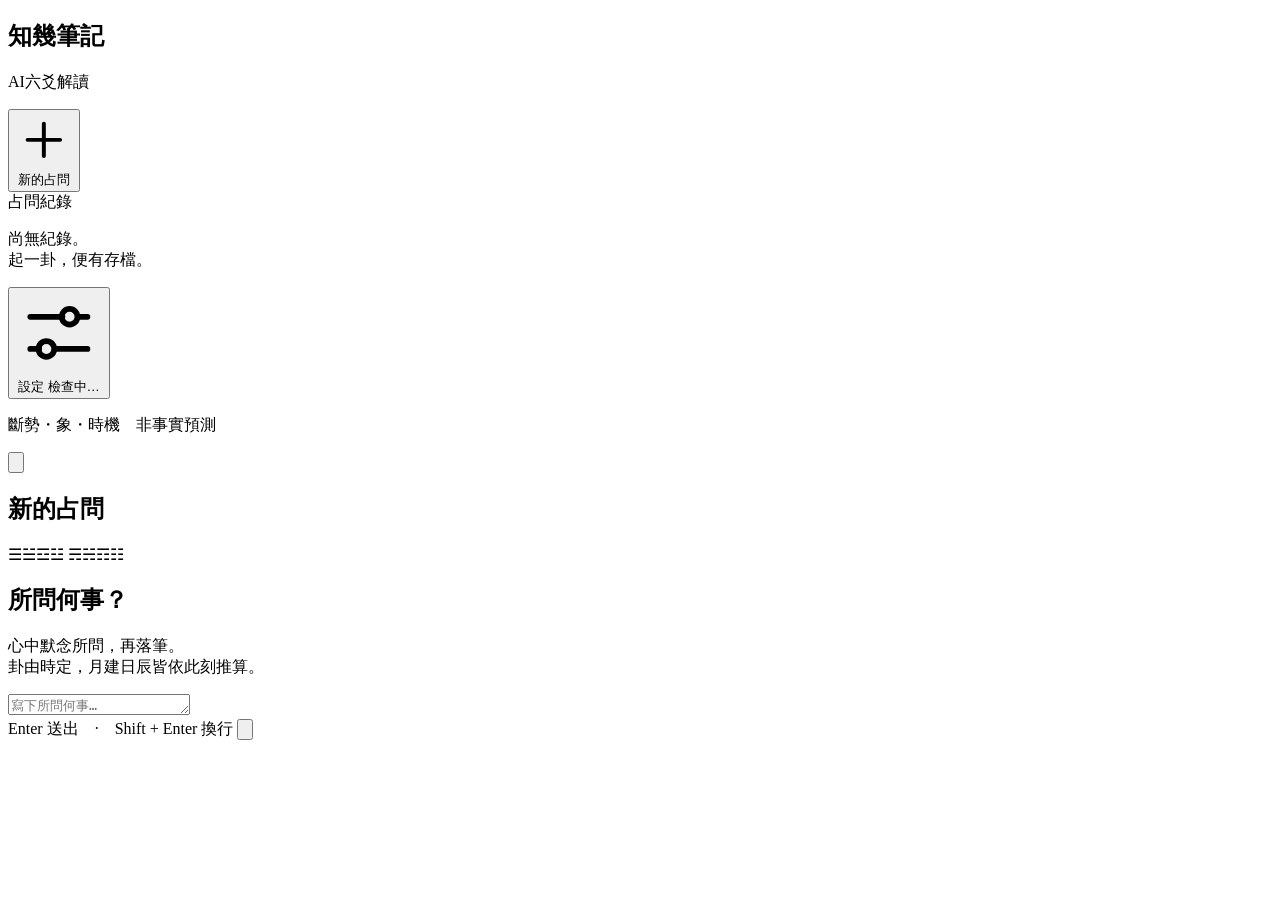
==== ai/web/index.html @ c9a5901e "feat(ai): 知幾筆記六爻解讀介面與主變卦盤 - 新增 ai/ 六爻 AI 應用、串流解讀與設定 - 主卦／變卦並列、六親六神、世應直行、動爻上色、靜卦限長 - 修正三合局位置判定、地支作用與兄" ====
<!DOCTYPE html>
<html lang="zh-Hant-TW">
<head>
<meta charset="UTF-8">
<meta name="viewport" content="width=device-width, initial-scale=1.0, viewport-fit=cover">
<meta name="theme-color" content="#ffffff">
<title>知幾筆記 · AI六爻解讀</title>
<link rel="stylesheet" href="/assets/app.css">
<link rel="icon" href="data:image/svg+xml,<svg xmlns='http://www.w3.org/2000/svg' viewBox='0 0 100 100'><rect width='100' height='100' rx='24' fill='%23a5382c'/><text x='50' y='72' font-size='60' text-anchor='middle' fill='%23fdf6e8' font-family='serif'>卦</text></svg>">
</head>
<body>

<!-- ─────────── 左：卷首與紀錄 ─────────── -->
<aside class="sidebar" id="sidebar">
  <div class="brand">
    <div class="brand-text">
      <h1>知幾筆記</h1>
      <p>AI六爻解讀</p>
    </div>
  </div>

  <button class="new-chat" id="btnNew" type="button">
    <svg viewBox="0 0 24 24" fill="none" stroke="currentColor" stroke-width="1.7" stroke-linecap="round" aria-hidden="true"><path d="M12 5v14M5 12h14"/></svg>
    <span>新的占問</span>
  </button>

  <div class="side-scroll">
    <div class="side-head">
      <span class="side-title">占問紀錄</span>
      <span class="side-count" id="historyCount"></span>
    </div>
    <p class="history-empty" id="historyEmpty">尚無紀錄。<br>起一卦，便有存檔。</p>
    <ul class="history" id="history"></ul>
  </div>

  <div class="side-foot">
    <button class="foot-btn" id="btnSettings" type="button">
      <svg viewBox="0 0 24 24" fill="none" stroke="currentColor" stroke-width="1.6" stroke-linecap="round" aria-hidden="true">
        <path d="M4 7.5h9M17.5 7.5H20M4 16.5h2.5M11 16.5h9"/>
        <circle cx="15" cy="7.5" r="2.2"/><circle cx="8.5" cy="16.5" r="2.2"/>
      </svg>
      <span class="foot-label">設定</span>
      <span class="llm-state" id="llmState">檢查中…</span>
    </button>
    <p class="foot-note">斷勢・象・時機　非事實預測</p>
  </div>
</aside>

<div class="scrim" id="navScrim" hidden></div>

<!-- ─────────── 右：問答 ─────────── -->
<main class="main">

  <header class="topbar">
    <div class="topbar-left">
      <button class="icon-btn only-mobile" id="btnMenu" type="button" aria-label="開啟選單">
        <svg viewBox="0 0 24 24" fill="none" stroke="currentColor" stroke-width="1.7" stroke-linecap="round" aria-hidden="true"><path d="M4 7h16M4 12h16M4 17h16"/></svg>
      </button>
      <div class="topbar-title">
        <h2 id="chatTitle">新的占問</h2>
      </div>
      <span class="topbar-sub" id="chatSub" hidden></span>
    </div>
    <div class="topbar-right">
      <button class="ghost-btn" id="btnCopy" type="button" hidden aria-label="複製解讀">
        <svg viewBox="0 0 24 24" fill="none" stroke="currentColor" stroke-width="1.6" stroke-linecap="round" stroke-linejoin="round" aria-hidden="true"><rect x="9" y="9" width="11" height="11" rx="2.4"/><path d="M15 5.5A2.5 2.5 0 0 0 12.5 3H6.5A2.5 2.5 0 0 0 4 5.5v6A2.5 2.5 0 0 0 6.5 14"/></svg>
        <span>複製解讀</span>
      </button>
    </div>
  </header>

  <div class="viewport" id="viewport">
    <section class="empty" id="empty">
      <div class="empty-mark" aria-hidden="true">
        <span>☰</span><span>☱</span><span>☲</span><span>☳</span>
        <span>☴</span><span>☵</span><span>☶</span><span>☷</span>
      </div>
      <h2 class="empty-title">所問何事？</h2>
      <p class="empty-sub">心中默念所問，再落筆。<br>卦由時定，月建日辰皆依此刻推算。</p>
    </section>

    <section class="thread" id="thread" hidden></section>
  </div>

  <div class="dock">
    <form class="composer" id="composer" autocomplete="off">
      <textarea id="prompt" rows="1" maxlength="400" placeholder="寫下所問何事…" aria-label="占問內容"></textarea>
      <div class="composer-bar">
        <span class="composer-hint" id="composerHint">Enter 送出　·　Shift + Enter 換行</span>
        <button class="send-btn" id="btnSend" type="submit" aria-label="送出">
          <svg viewBox="0 0 24 24" fill="none" stroke="currentColor" stroke-width="1.9" stroke-linecap="round" stroke-linejoin="round" aria-hidden="true"><path d="M12 19V5M6 11l6-6 6 6"/></svg>
        </button>
      </div>
    </form>
    <p class="dock-warn" id="dockWarn" hidden></p>
    <p class="dock-note" id="dockNote" hidden></p>
  </div>
</main>

<!-- ─────────── 設定 ─────────── -->
<div class="modal-scrim" id="sheetBackdrop" hidden></div>
<section class="sheet" id="settingsSheet" role="dialog" aria-modal="true" aria-labelledby="settingsTitle" tabindex="-1" hidden>
  <header class="sheet-head">
    <div>
      <h2 id="settingsTitle">設定</h2>
      <p>解卦模型、金鑰與占問方式，都收在這裡。</p>
    </div>
    <button class="icon-btn" id="btnCloseSettings" type="button" aria-label="關閉">
      <svg viewBox="0 0 24 24" fill="none" stroke="currentColor" stroke-width="1.7" stroke-linecap="round" aria-hidden="true"><path d="M6 6l12 12M18 6L6 18"/></svg>
    </button>
  </header>

  <div class="sheet-body">
    <section class="sect">
      <h3 class="sect-title">解卦模型</h3>

      <div class="grid-2">
        <label class="field">
          <span class="field-label">供應商</span>
          <select id="cfgProvider"></select>
        </label>
        <label class="field">
          <span class="field-label">模型</span>
          <input id="cfgModel" type="text" list="modelList" placeholder="模型名稱" autocomplete="off">
          <datalist id="modelList"></datalist>
        </label>
      </div>

      <label class="field">
        <span class="field-label">API 金鑰</span>
        <input id="cfgKey" type="password" placeholder="貼上 API key" autocomplete="off">
        <span class="field-hint" id="cfgKeyHint"></span>
      </label>

      <label class="field" id="cfgBaseWrap" hidden>
        <span class="field-label">Base URL（自訂端點）</span>
        <input id="cfgBase" type="text" placeholder="https://your-endpoint/v1" autocomplete="off">
      </label>

      <div class="grid-2">
        <label class="field">
          <span class="field-label">溫度 <b id="tempVal">0.70</b></span>
          <input type="range" id="cfgTemp" min="0" max="1.2" step="0.05" value="0.7">
        </label>
        <label class="field">
          <span class="field-label">最大長度</span>
          <input id="cfgMax" type="number" min="256" max="32000" step="256" value="4000">
        </label>
      </div>

      <p class="sheet-note" id="cfgNote"></p>
    </section>

    <section class="sect">
      <h3 class="sect-title">占問方式</h3>

      <div class="field">
        <span class="field-label">起卦方式</span>
        <div class="seg" id="prefMode">
          <button type="button" class="seg-btn is-on" data-mode="coins">擲錢起卦</button>
          <button type="button" class="seg-btn" data-mode="manual">手動指定</button>
        </div>
      </div>

      <div class="grid-2">
        <label class="field">
          <span class="field-label">用神</span>
          <select id="prefYongshen">
            <option value="">自動推斷</option>
            <option value="父母">父母</option>
            <option value="兄弟">兄弟</option>
            <option value="子孫">子孫</option>
            <option value="妻財">妻財</option>
            <option value="官鬼">官鬼</option>
          </select>
        </label>
        <div class="field">
          <span class="field-label">占卦時間</span>
          <div class="seg" id="prefWhenMode">
            <button type="button" class="seg-btn is-on" data-when="now">現在</button>
            <button type="button" class="seg-btn" data-when="custom">指定</button>
          </div>
        </div>
      </div>

      <label class="field" id="prefWhenWrap" hidden>
        <span class="field-label">指定時間</span>
        <input type="datetime-local" id="prefWhen">
      </label>

      <div class="grid-2" id="prefManualWrap" hidden>
        <label class="field">
          <span class="field-label">卦名</span>
          <input list="hexList" id="prefHex" type="text" placeholder="例：地澤臨（可只填「臨」）" autocomplete="off">
          <datalist id="hexList"></datalist>
        </label>
        <label class="field">
          <span class="field-label">動爻</span>
          <input id="prefMoving" type="text" placeholder="例：2 或 2,4（自下而上 1–6）" autocomplete="off">
        </label>
      </div>

      <p class="field-hint" id="prefHint">預設擲錢起卦、現在起卦、自動取用神；這裡的選擇會套用到下一次占問。</p>
      <p class="sheet-error" id="sheetError" hidden></p>
    </section>
  </div>

  <footer class="sheet-foot">
    <button class="btn-ghost" id="btnClearKey" type="button">清除金鑰</button>
    <button class="btn-primary" id="btnSaveSettings" type="button">儲存設定</button>
  </footer>
</section>

<div class="term-pop" id="termPop" hidden></div>
<div class="toast" id="toast" role="status" aria-live="polite"></div>

<!-- 卦盤模板（不顯示，renderBoard 寫入後再掛進對話流） -->
<div id="boardContent" hidden></div>

<script src="/assets/app.js"></script>
</body>
</html>
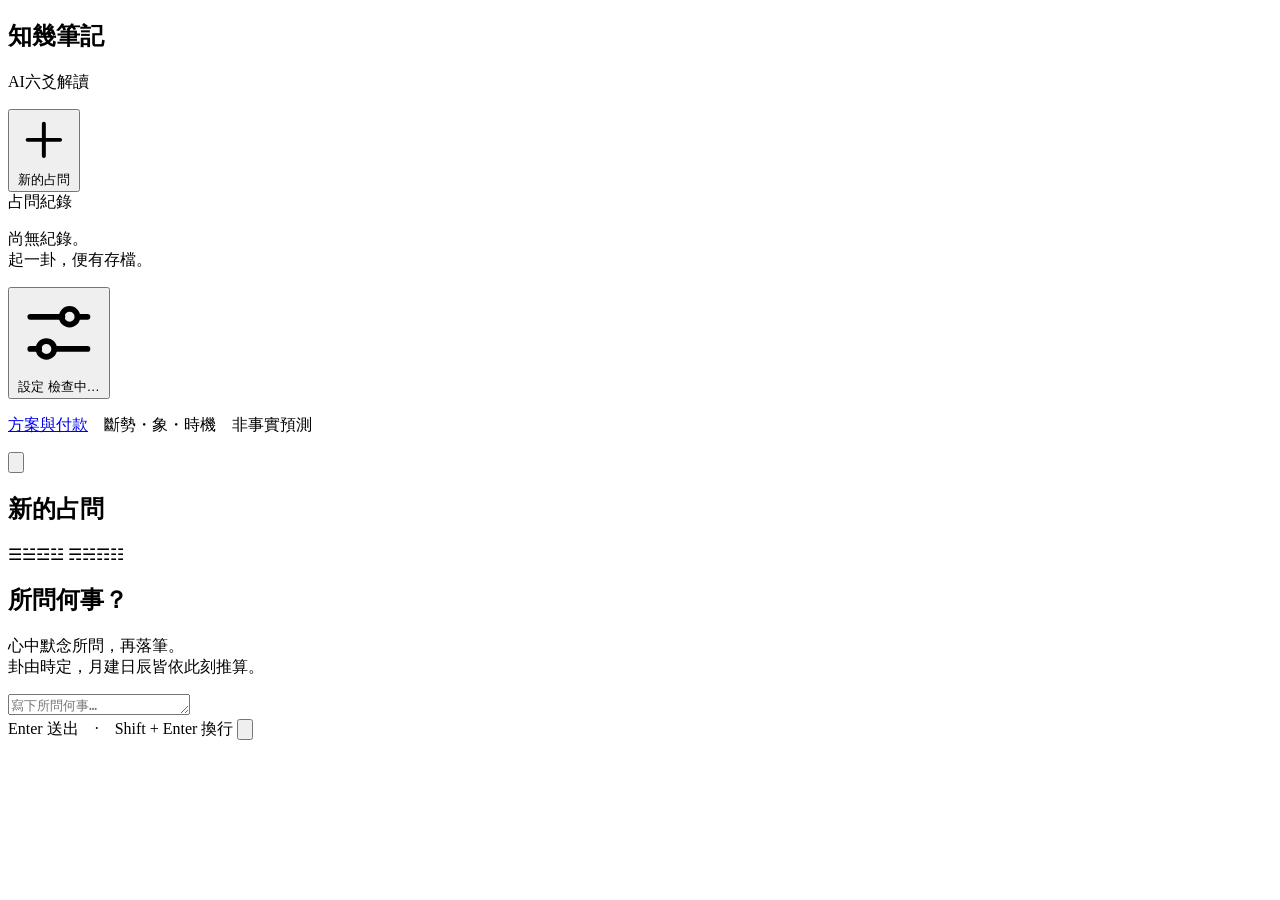
==== commit c2c3ec07: "feat(stripe): add Checkout, Billing portal and webhook - Stripe-hosted Checkout for HK\ single readi" ====
--- a/ai/web/index.html
+++ b/ai/web/index.html
@@ -42,7 +42,7 @@
       <span class="foot-label">設定</span>
       <span class="llm-state" id="llmState">檢查中…</span>
     </button>
-    <p class="foot-note">斷勢・象・時機　非事實預測</p>
+    <p class="foot-note"><a class="foot-link" href="/pricing.html">方案與付款</a>　斷勢・象・時機　非事實預測</p>
   </div>
 </aside>
 
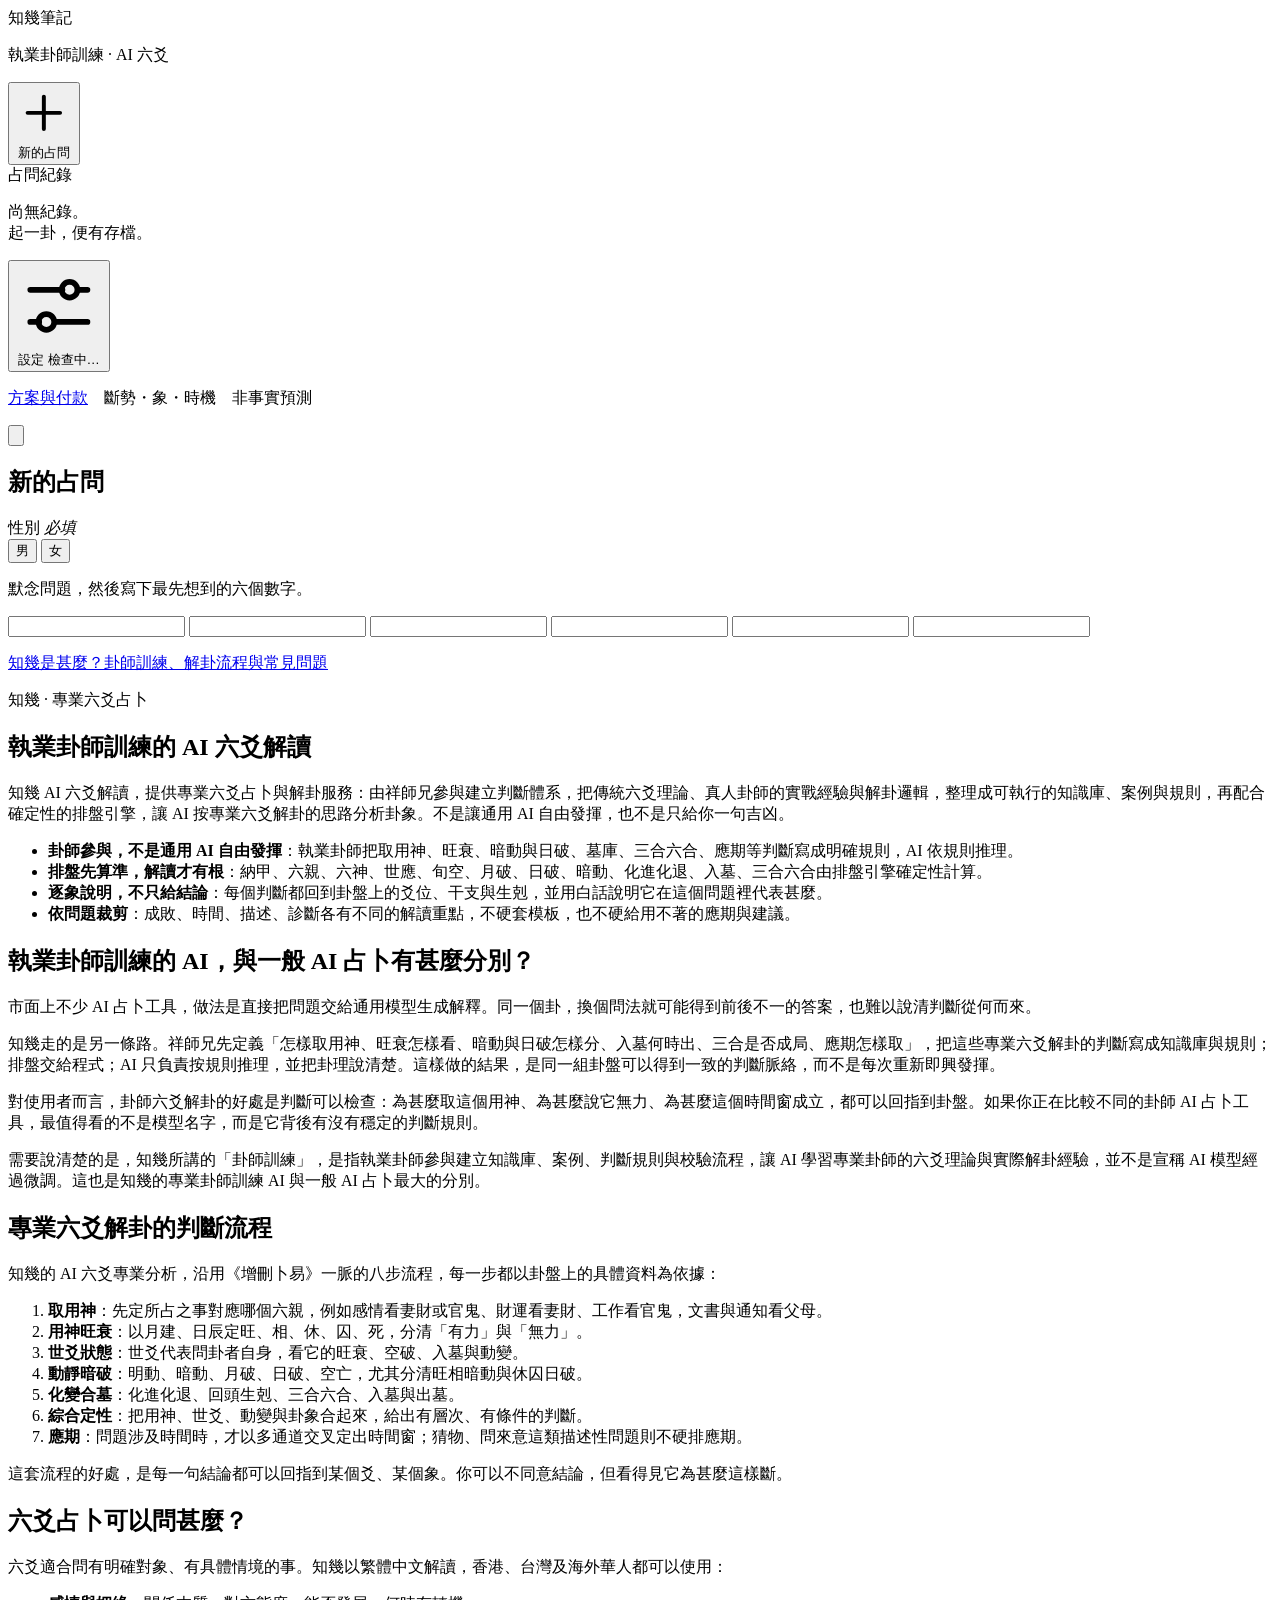
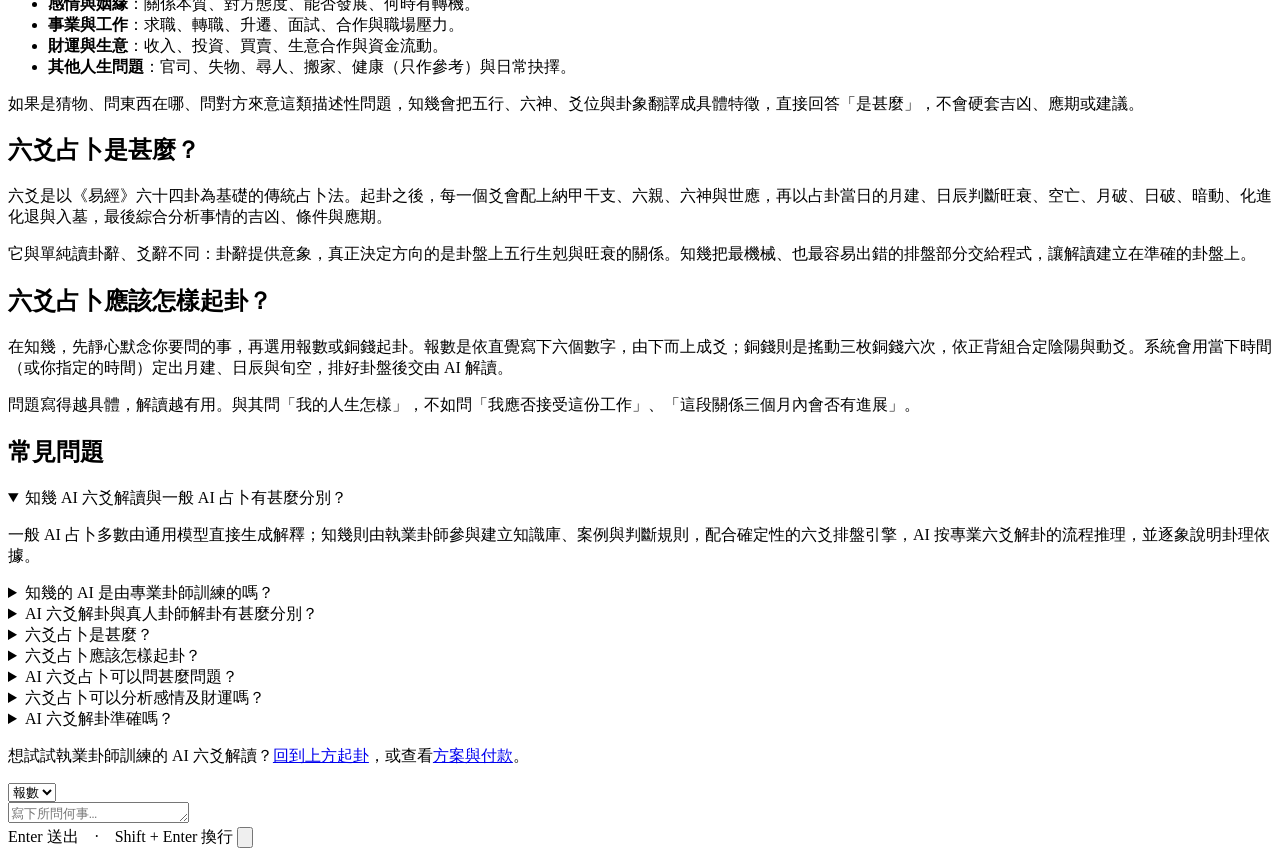
==== commit 4f5eba16: "﻿feat: 執業卦師定位首頁、銅錢卦名顯示與部署整備 - 首頁改以「執業卦師訓練的 AI 六爻解讀」定位，加入品牌說明、八步解卦流程與 8 條 FAQ - SEO：重寫 Title/descript" ====
--- a/ai/web/index.html
+++ b/ai/web/index.html
@@ -1,21 +1,53 @@
 <!DOCTYPE html>
-<html lang="zh-Hant-TW">
+<html lang="zh-Hant">
 <head>
 <meta charset="UTF-8">
 <meta name="viewport" content="width=device-width, initial-scale=1.0, viewport-fit=cover">
 <meta name="theme-color" content="#ffffff">
-<title>知幾筆記 · AI六爻解讀</title>
+<title>六爻占卜｜執業卦師訓練的 AI 六爻解卦｜知幾</title>
+<meta name="description" content="知幾 AI 六爻解讀，由執業卦師參與訓練，結合傳統六爻理論、實戰經驗及 AI 技術，提供專業線上六爻占卜、起卦及解卦服務，深入分析感情、事業、財運及各類人生問題。">
+<meta property="og:type" content="website">
+<meta property="og:site_name" content="知幾 AI 六爻解讀">
+<meta property="og:title" content="六爻占卜｜執業卦師訓練的 AI 六爻解卦｜知幾">
+<meta property="og:description" content="由執業卦師參與訓練，結合傳統六爻理論、實戰經驗及 AI 技術，提供專業線上六爻占卜、起卦及解卦服務。">
+<meta property="og:locale" content="zh_Hant">
+<meta name="twitter:card" content="summary">
+<meta name="twitter:title" content="六爻占卜｜執業卦師訓練的 AI 六爻解卦｜知幾">
+<meta name="twitter:description" content="由執業卦師參與訓練，結合傳統六爻理論、實戰經驗及 AI 技術，提供專業線上六爻占卜、起卦及解卦服務。">
+<script type="application/ld+json">
+{"@context":"https://schema.org","@type":"WebApplication","name":"知幾 AI 六爻解讀","alternateName":"知幾","applicationCategory":"LifestyleApplication","operatingSystem":"Web","inLanguage":"zh-Hant","description":"由執業卦師參與訓練的 AI 六爻解讀，結合傳統六爻理論、實戰經驗及 AI 技術，提供線上六爻占卜、起卦及解卦。","featureList":["執業卦師參與建立判斷體系","六爻排盤引擎（納甲、六親、六神、世應、旺衰、空亡、暗動、墓庫、三合六合）","逐象卦理解讀與應期分析"]}
+</script>
+<script type="application/ld+json">
+{"@context":"https://schema.org","@type":"FAQPage","mainEntity":[
+{"@type":"Question","name":"知幾 AI 六爻解讀與一般 AI 占卜有甚麼分別？","acceptedAnswer":{"@type":"Answer","text":"一般 AI 占卜多數由通用模型直接生成解釋；知幾則由執業卦師參與建立知識庫、案例與判斷規則，配合確定性的六爻排盤引擎，AI 按專業六爻解卦的流程推理，並逐象說明卦理依據。"}},
+{"@type":"Question","name":"知幾的 AI 是由專業卦師訓練的嗎？","acceptedAnswer":{"@type":"Answer","text":"是。知幾由祥師兄（執業卦師）參與建立判斷體系，包括六爻理論知識庫、實際卦例、取用神與旺衰等判斷規則，以及持續校驗，讓 AI 按卦師的解卦思路分析。這是卦師參與訓練與建立判斷體系，並不是宣稱 AI 模型經過微調。"}},
+{"@type":"Question","name":"AI 六爻解卦與真人卦師解卦有甚麼分別？","acceptedAnswer":{"@type":"Answer","text":"真人卦師可以即場追問細節、因應處境權衡；知幾的 AI 六爻解卦勝在快速、一致、可追溯，每一步都回到卦盤上的爻位與生剋。遇到重大決定，仍建議同時參考專業卦師或相關專業意見。"}},
+{"@type":"Question","name":"六爻占卜是甚麼？","acceptedAnswer":{"@type":"Answer","text":"六爻是以易經六十四卦為基礎的傳統占卜法，為六個爻配上納甲干支、六親、六神與世應，再以占卦當日的月建、日辰判斷旺衰、空亡、月破、暗動與化變，從而分析事情的吉凶、條件與應期。"}},
+{"@type":"Question","name":"六爻占卜應該怎樣起卦？","acceptedAnswer":{"@type":"Answer","text":"在知幾可以先默念問題，再用報數或銅錢兩種方式起卦。系統會以當下時間（或你指定的時間）定出月建、日辰與旬空，排好卦盤後再交由 AI 解讀。"}},
+{"@type":"Question","name":"AI 六爻占卜可以問甚麼問題？","acceptedAnswer":{"@type":"Answer","text":"感情與姻緣、事業與工作、求職轉職、財運與生意、合作與官司、失物與尋人，以及日常抉擇都可以問。健康、法律與重大財務問題，占卜只能作參考，仍須尋求專業意見。"}},
+{"@type":"Question","name":"六爻占卜可以分析感情及財運嗎？","acceptedAnswer":{"@type":"Answer","text":"可以。感情題會按性別取用神，男占女以妻財、女占男以官鬼；財運與生意以妻財為用神，並參看子孫為財源。解讀會說明關係的本質、當下旺衰與時間窗，而不是只給一句好或不好。"}},
+{"@type":"Question","name":"AI 六爻解卦準確嗎？","acceptedAnswer":{"@type":"Answer","text":"準確。知幾的判斷不是讓 AI 自由生成，而是按《增刪卜易》等古籍的六爻理論、祥師兄的實際解卦經驗，以及反覆校驗的判斷規則推理；每個結論都可以回指卦盤上的爻與象，有理有據，因此比市面上一般 AI 占卜更穩定、更可追溯。六爻斷的是勢、象與時機，不是事實預測，重大決定仍須配合現實判斷。"}}
+]}
+</script>
 <link rel="stylesheet" href="/assets/app.css">
 <link rel="icon" href="data:image/svg+xml,<svg xmlns='http://www.w3.org/2000/svg' viewBox='0 0 100 100'><rect width='100' height='100' rx='24' fill='%23a5382c'/><text x='50' y='72' font-size='60' text-anchor='middle' fill='%23fdf6e8' font-family='serif'>卦</text></svg>">
 </head>
 <body>
 
+<noscript>
+  <div style="max-width:42rem;margin:2rem auto;padding:0 1.2rem;font-family:serif;line-height:1.8;color:#202024">
+    <p style="font-size:1.4rem;font-weight:600">知幾 AI 六爻解讀：執業卦師訓練的 AI 六爻占卜</p>
+    <p>知幾由執業卦師參與建立判斷體系，結合傳統六爻理論、真人卦師經驗與排盤引擎，提供線上六爻占卜、起卦及解卦。</p>
+    <p><a href="#about">了解卦師訓練與解卦流程</a>　<a href="#faq">常見問題</a>　<a href="/pricing.html">方案與付款</a></p>
+  </div>
+</noscript>
+
 <!-- ─────────── 左：卷首與紀錄 ─────────── -->
 <aside class="sidebar" id="sidebar">
   <div class="brand">
     <div class="brand-text">
-      <h1>知幾筆記</h1>
-      <p>AI六爻解讀</p>
+      <div class="brand-name">知幾筆記</div>
+      <p>執業卦師訓練 · AI 六爻</p>
     </div>
   </div>
 
@@ -71,20 +103,150 @@
 
   <div class="viewport" id="viewport">
     <section class="empty" id="empty">
-      <div class="empty-mark" aria-hidden="true">
-        <span>☰</span><span>☱</span><span>☲</span><span>☳</span>
-        <span>☴</span><span>☵</span><span>☶</span><span>☷</span>
-      </div>
-      <h2 class="empty-title">所問何事？</h2>
-      <p class="empty-sub">心中默念所問，再落筆。<br>卦由時定，月建日辰皆依此刻推算。</p>
+      <div class="cast-form" id="castForm">
+        <div class="cast-box cast-gender-box">
+          <div class="field cast-gender">
+            <span class="field-label">性別 <em class="req">必填</em></span>
+            <div class="seg" id="castGender">
+              <button type="button" class="seg-btn" data-gender="male">男</button>
+              <button type="button" class="seg-btn" data-gender="female">女</button>
+            </div>
+          </div>
+        </div>
+
+        <div class="cast-box cast-action-box">
+          <div class="cast-panel" id="castNumbersPanel">
+            <p class="cast-prompt">默念問題，然後寫下最先想到的六個數字。</p>
+            <div class="num-lines" id="numLines">
+              <input class="num-input" data-pos="1" inputmode="numeric" maxlength="3" aria-label="初爻數字">
+              <input class="num-input" data-pos="2" inputmode="numeric" maxlength="3" aria-label="二爻數字">
+              <input class="num-input" data-pos="3" inputmode="numeric" maxlength="3" aria-label="三爻數字">
+              <input class="num-input" data-pos="4" inputmode="numeric" maxlength="3" aria-label="四爻數字">
+              <input class="num-input" data-pos="5" inputmode="numeric" maxlength="3" aria-label="五爻數字">
+              <input class="num-input" data-pos="6" inputmode="numeric" maxlength="3" aria-label="上爻數字">
+            </div>
+          </div>
+
+          <div class="cast-panel" id="castCoinPanel" hidden>
+            <p class="cast-prompt">默念問題，點擊銅錢搖卦。</p>
+            <div class="coin-row" id="coinRow">
+              <button class="coin-slot" type="button" data-coin="0"><span class="coin3d"><span class="coin-face coin-front"></span><span class="coin-face coin-back"></span></span></button>
+              <button class="coin-slot" type="button" data-coin="1"><span class="coin3d"><span class="coin-face coin-front"></span><span class="coin-face coin-back"></span></span></button>
+              <button class="coin-slot" type="button" data-coin="2"><span class="coin3d"><span class="coin-face coin-front"></span><span class="coin-face coin-back"></span></span></button>
+            </div>
+            <button class="coin-toss" id="btnTossCoin" type="button">搖卦</button>
+            <div class="coin-results" id="coinResults"></div>
+          </div>
+
+          <p class="cast-error" id="castFormError" hidden></p>
+        </div>
+      </div>
+
+      <p class="seo-jump"><a href="#about">知幾是甚麼？卦師訓練、解卦流程與常見問題</a></p>
     </section>
 
     <section class="thread" id="thread" hidden></section>
+
+    <section class="seo" id="about" aria-labelledby="seoTitle">
+      <p class="seo-kicker">知幾 · 專業六爻占卜</p>
+      <h1 id="seoTitle">執業卦師訓練的 AI 六爻解讀</h1>
+      <p class="seo-lede">知幾 AI 六爻解讀，提供專業六爻占卜與解卦服務：由祥師兄參與建立判斷體系，把傳統六爻理論、真人卦師的實戰經驗與解卦邏輯，整理成可執行的知識庫、案例與規則，再配合確定性的排盤引擎，讓 AI 按專業六爻解卦的思路分析卦象。不是讓通用 AI 自由發揮，也不是只給你一句吉凶。</p>
+
+      <ul class="seo-points">
+        <li><strong>卦師參與，不是通用 AI 自由發揮</strong>：執業卦師把取用神、旺衰、暗動與日破、墓庫、三合六合、應期等判斷寫成明確規則，AI 依規則推理。</li>
+        <li><strong>排盤先算準，解讀才有根</strong>：納甲、六親、六神、世應、旬空、月破、日破、暗動、化進化退、入墓、三合六合由排盤引擎確定性計算。</li>
+        <li><strong>逐象說明，不只給結論</strong>：每個判斷都回到卦盤上的爻位、干支與生剋，並用白話說明它在這個問題裡代表甚麼。</li>
+        <li><strong>依問題裁剪</strong>：成敗、時間、描述、診斷各有不同的解讀重點，不硬套模板，也不硬給用不著的應期與建議。</li>
+      </ul>
+
+      <h2>執業卦師訓練的 AI，與一般 AI 占卜有甚麼分別？</h2>
+      <p>市面上不少 AI 占卜工具，做法是直接把問題交給通用模型生成解釋。同一個卦，換個問法就可能得到前後不一的答案，也難以說清判斷從何而來。</p>
+      <p>知幾走的是另一條路。祥師兄先定義「怎樣取用神、旺衰怎樣看、暗動與日破怎樣分、入墓何時出、三合是否成局、應期怎樣取」，把這些專業六爻解卦的判斷寫成知識庫與規則；排盤交給程式；AI 只負責按規則推理，並把卦理說清楚。這樣做的結果，是同一組卦盤可以得到一致的判斷脈絡，而不是每次重新即興發揮。</p>
+      <p>對使用者而言，卦師六爻解卦的好處是判斷可以檢查：為甚麼取這個用神、為甚麼說它無力、為甚麼這個時間窗成立，都可以回指到卦盤。如果你正在比較不同的卦師 AI 占卜工具，最值得看的不是模型名字，而是它背後有沒有穩定的判斷規則。</p>
+      <p>需要說清楚的是，知幾所講的「卦師訓練」，是指執業卦師參與建立知識庫、案例、判斷規則與校驗流程，讓 AI 學習專業卦師的六爻理論與實際解卦經驗，並不是宣稱 AI 模型經過微調。這也是知幾的專業卦師訓練 AI 與一般 AI 占卜最大的分別。</p>
+
+      <h2>專業六爻解卦的判斷流程</h2>
+      <p>知幾的 AI 六爻專業分析，沿用《增刪卜易》一脈的八步流程，每一步都以卦盤上的具體資料為依據：</p>
+      <ol>
+        <li><strong>取用神</strong>：先定所占之事對應哪個六親，例如感情看妻財或官鬼、財運看妻財、工作看官鬼，文書與通知看父母。</li>
+        <li><strong>用神旺衰</strong>：以月建、日辰定旺、相、休、囚、死，分清「有力」與「無力」。</li>
+        <li><strong>世爻狀態</strong>：世爻代表問卦者自身，看它的旺衰、空破、入墓與動變。</li>
+        <li><strong>動靜暗破</strong>：明動、暗動、月破、日破、空亡，尤其分清旺相暗動與休囚日破。</li>
+        <li><strong>化變合墓</strong>：化進化退、回頭生剋、三合六合、入墓與出墓。</li>
+        <li><strong>綜合定性</strong>：把用神、世爻、動變與卦象合起來，給出有層次、有條件的判斷。</li>
+        <li><strong>應期</strong>：問題涉及時間時，才以多通道交叉定出時間窗；猜物、問來意這類描述性問題則不硬排應期。</li>
+      </ol>
+      <p>這套流程的好處，是每一句結論都可以回指到某個爻、某個象。你可以不同意結論，但看得見它為甚麼這樣斷。</p>
+
+      <h2>六爻占卜可以問甚麼？</h2>
+      <p>六爻適合問有明確對象、有具體情境的事。知幾以繁體中文解讀，香港、台灣及海外華人都可以使用：</p>
+      <ul>
+        <li><strong>感情與姻緣</strong>：關係本質、對方態度、能否發展、何時有轉機。</li>
+        <li><strong>事業與工作</strong>：求職、轉職、升遷、面試、合作與職場壓力。</li>
+        <li><strong>財運與生意</strong>：收入、投資、買賣、生意合作與資金流動。</li>
+        <li><strong>其他人生問題</strong>：官司、失物、尋人、搬家、健康（只作參考）與日常抉擇。</li>
+      </ul>
+      <p>如果是猜物、問東西在哪、問對方來意這類描述性問題，知幾會把五行、六神、爻位與卦象翻譯成具體特徵，直接回答「是甚麼」，不會硬套吉凶、應期或建議。</p>
+
+      <h2>六爻占卜是甚麼？</h2>
+      <p>六爻是以《易經》六十四卦為基礎的傳統占卜法。起卦之後，每一個爻會配上納甲干支、六親、六神與世應，再以占卦當日的月建、日辰判斷旺衰、空亡、月破、日破、暗動、化進化退與入墓，最後綜合分析事情的吉凶、條件與應期。</p>
+      <p>它與單純讀卦辭、爻辭不同：卦辭提供意象，真正決定方向的是卦盤上五行生剋與旺衰的關係。知幾把最機械、也最容易出錯的排盤部分交給程式，讓解讀建立在準確的卦盤上。</p>
+
+      <h2>六爻占卜應該怎樣起卦？</h2>
+      <p>在知幾，先靜心默念你要問的事，再選用報數或銅錢起卦。報數是依直覺寫下六個數字，由下而上成爻；銅錢則是搖動三枚銅錢六次，依正背組合定陰陽與動爻。系統會用當下時間（或你指定的時間）定出月建、日辰與旬空，排好卦盤後交由 AI 解讀。</p>
+      <p>問題寫得越具體，解讀越有用。與其問「我的人生怎樣」，不如問「我應否接受這份工作」、「這段關係三個月內會否有進展」。</p>
+
+      <h2 id="faq">常見問題</h2>
+      <div class="faq">
+        <details open>
+          <summary>知幾 AI 六爻解讀與一般 AI 占卜有甚麼分別？</summary>
+          <p>一般 AI 占卜多數由通用模型直接生成解釋；知幾則由執業卦師參與建立知識庫、案例與判斷規則，配合確定性的六爻排盤引擎，AI 按專業六爻解卦的流程推理，並逐象說明卦理依據。</p>
+        </details>
+        <details>
+          <summary>知幾的 AI 是由專業卦師訓練的嗎？</summary>
+          <p>是。知幾由祥師兄（執業卦師）參與建立判斷體系，包括六爻理論知識庫、實際卦例、取用神與旺衰等判斷規則，以及持續校驗，讓 AI 按卦師的解卦思路分析。這是卦師參與訓練與建立判斷體系，並不是宣稱 AI 模型經過微調。</p>
+        </details>
+        <details>
+          <summary>AI 六爻解卦與真人卦師解卦有甚麼分別？</summary>
+          <p>真人卦師可以即場追問細節、因應處境權衡；知幾的 AI 六爻解卦勝在快速、一致、可追溯，每一步都回到卦盤上的爻位與生剋。遇到重大決定，仍建議同時參考專業卦師或相關專業意見。</p>
+        </details>
+        <details>
+          <summary>六爻占卜是甚麼？</summary>
+          <p>六爻是以易經六十四卦為基礎的傳統占卜法，為六個爻配上納甲干支、六親、六神與世應，再以占卦當日的月建、日辰判斷旺衰、空亡、月破、暗動與化變，從而分析事情的吉凶、條件與應期。</p>
+        </details>
+        <details>
+          <summary>六爻占卜應該怎樣起卦？</summary>
+          <p>在知幾可以先默念問題，再用報數或銅錢兩種方式起卦。系統會以當下時間（或你指定的時間）定出月建、日辰與旬空，排好卦盤後再交由 AI 解讀。</p>
+        </details>
+        <details>
+          <summary>AI 六爻占卜可以問甚麼問題？</summary>
+          <p>感情與姻緣、事業與工作、求職轉職、財運與生意、合作與官司、失物與尋人，以及日常抉擇都可以問。健康、法律與重大財務問題，占卜只能作參考，仍須尋求專業意見。</p>
+        </details>
+        <details>
+          <summary>六爻占卜可以分析感情及財運嗎？</summary>
+          <p>可以。感情題會按性別取用神，男占女以妻財、女占男以官鬼；財運與生意以妻財為用神，並參看子孫為財源。解讀會說明關係的本質、當下旺衰與時間窗，而不是只給一句好或不好。</p>
+        </details>
+        <details>
+          <summary>AI 六爻解卦準確嗎？</summary>
+          <p>準確。知幾的判斷不是讓 AI 自由生成，而是按《增刪卜易》等古籍的六爻理論、祥師兄的實際解卦經驗，以及反覆校驗的判斷規則推理；每個結論都可以回指卦盤上的爻與象，有理有據，因此比市面上一般 AI 占卜更穩定、更可追溯。六爻斷的是勢、象與時機，不是事實預測，重大決定仍須配合現實判斷。</p>
+        </details>
+      </div>
+
+      <p class="seo-cta">想試試執業卦師訓練的 AI 六爻解讀？<a href="#castForm">回到上方起卦</a>，或查看<a href="/pricing.html">方案與付款</a>。</p>
+    </section>
   </div>
 
   <div class="dock">
     <form class="composer" id="composer" autocomplete="off">
-      <textarea id="prompt" rows="1" maxlength="400" placeholder="寫下所問何事…" aria-label="占問內容"></textarea>
+      <div class="composer-main">
+        <div class="cast-picker">
+          <select id="castMethod" aria-label="起卦方式">
+            <option value="numbers" selected>報數</option>
+            <option value="coin">銅錢</option>
+          </select>
+        </div>
+        <textarea id="prompt" rows="1" maxlength="400" placeholder="寫下所問何事…" aria-label="占問內容"></textarea>
+      </div>
       <div class="composer-bar">
         <span class="composer-hint" id="composerHint">Enter 送出　·　Shift + Enter 換行</span>
         <button class="send-btn" id="btnSend" type="submit" aria-label="送出">
@@ -155,11 +317,12 @@
       <h3 class="sect-title">占問方式</h3>
 
       <div class="field">
-        <span class="field-label">起卦方式</span>
-        <div class="seg" id="prefMode">
-          <button type="button" class="seg-btn is-on" data-mode="coins">擲錢起卦</button>
-          <button type="button" class="seg-btn" data-mode="manual">手動指定</button>
-        </div>
+        <span class="field-label">解讀詳略</span>
+        <div class="seg" id="prefDetail">
+          <button type="button" class="seg-btn" data-detail="detailed">詳細</button>
+          <button type="button" class="seg-btn is-on" data-detail="concise">精簡</button>
+        </div>
+        <span class="field-hint">精簡版以「旺相」「休囚」概括旺衰</span>
       </div>
 
       <div class="grid-2">
@@ -188,19 +351,7 @@
         <input type="datetime-local" id="prefWhen">
       </label>
 
-      <div class="grid-2" id="prefManualWrap" hidden>
-        <label class="field">
-          <span class="field-label">卦名</span>
-          <input list="hexList" id="prefHex" type="text" placeholder="例：地澤臨（可只填「臨」）" autocomplete="off">
-          <datalist id="hexList"></datalist>
-        </label>
-        <label class="field">
-          <span class="field-label">動爻</span>
-          <input id="prefMoving" type="text" placeholder="例：2 或 2,4（自下而上 1–6）" autocomplete="off">
-        </label>
-      </div>
-
-      <p class="field-hint" id="prefHint">預設擲錢起卦、現在起卦、自動取用神；這裡的選擇會套用到下一次占問。</p>
+      <p class="field-hint" id="prefHint">用神、占卦時間與解讀詳略；這裡的選擇會套用到下一次占問。</p>
       <p class="sheet-error" id="sheetError" hidden></p>
     </section>
   </div>
